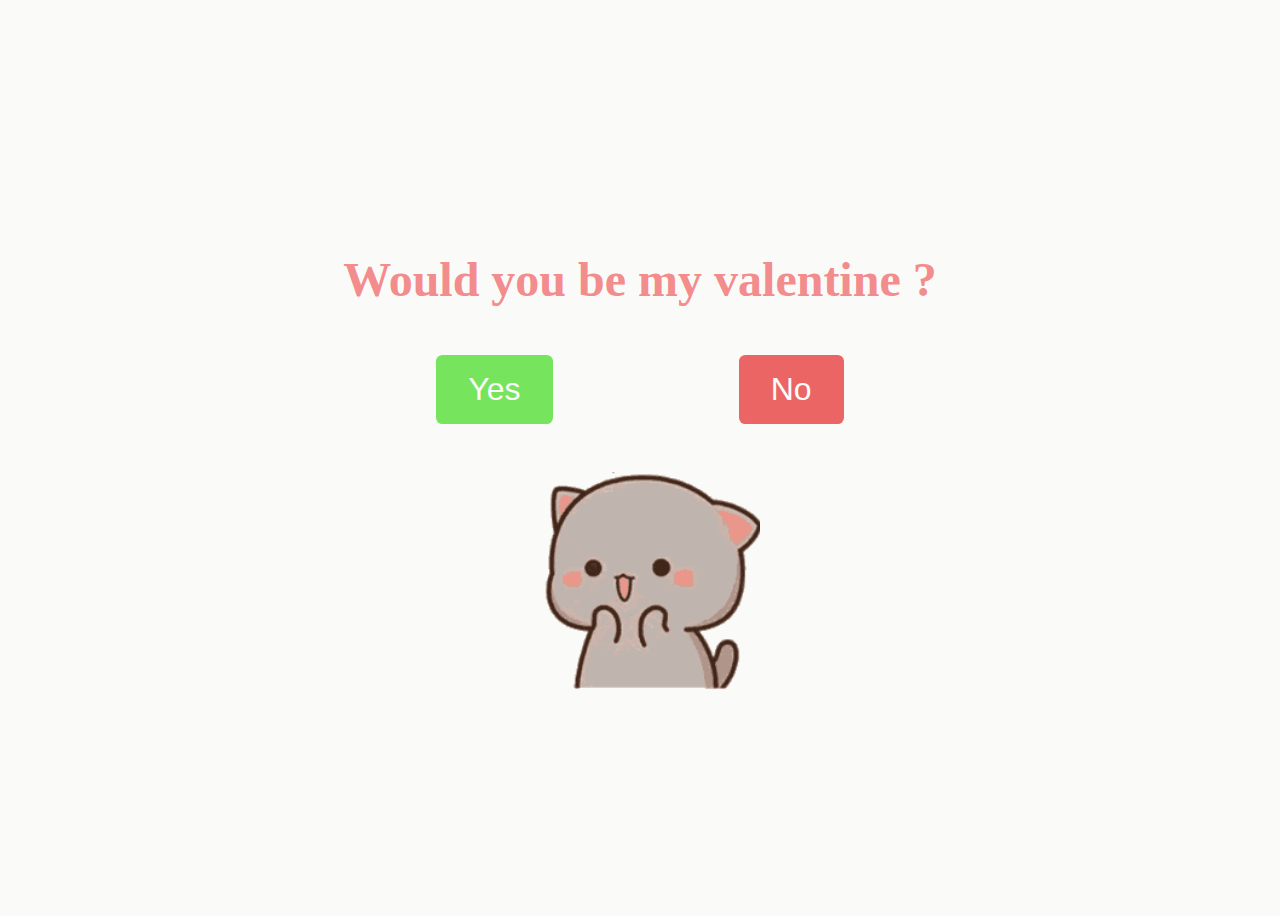
==== 1-Valentine/index.html @ 8cd1dc4e "Add files via upload" ====
<!DOCTYPE html>
<html lang="en">
<head>
    <meta charset="UTF-8">
    <meta name="viewport" content="width=device-width, initial-scale=1.0">
    <link rel="stylesheet" href="./style.css">
    <script src="./script.js" defer></script>
    <title>Document</title>
</head>
<body>
    <div class="container">
        <div class="message">Would you be my valentine ?</div>
        <div class="answer">
            <button class="button yes">Yes</button>
            <button class="button no">No</button>
        </div>
        <img src="./assets/ask.gif">
    </div>
</body>
</html>
---- 1-Valentine/style.css ----
/*General*/

:root{
    --background : #FAFBF8;
    --pink : #EB6565;
    --green : #76E45C;
    --text : #f38c8c;
}

body{
    background-color: var(--background);
    display: flex;
    height: 100vh;
    justify-content: center;
    align-items: center;
    text-align: center;
}

.message{
    font-size: 3rem;
    font-weight: bold;
    margin: 1em 0;
    color: var(--text);
    font-family: 'Montserrat';
}


/*Answer*/
.answer{
    display: flex;
    justify-content: space-around;
    margin-bottom: 3em;
}

.button{
    background-color:#EB6565;
    font-size: 2rem;
    padding: 0.5em 1em;
    border-radius: 0.2em;
    color: var(--background);
    border: none;
    cursor:pointer;
    top: 0;
    transition: all cubic-bezier(0.215, 0.610, 0.355, 1) 0.3s;
}

.button:hover, .button:active{
    position: relative;
    top : -0.5em;
}

.yes{
    background-color: var(--green);
}

.no{
    background-color: var(--pink);
}


/*image*/
img{
    display: block;
    width: 15em;
    height: 15em;
    aspect-ratio: 4/3;
    object-fit: cover;
    margin: 0 auto;
}
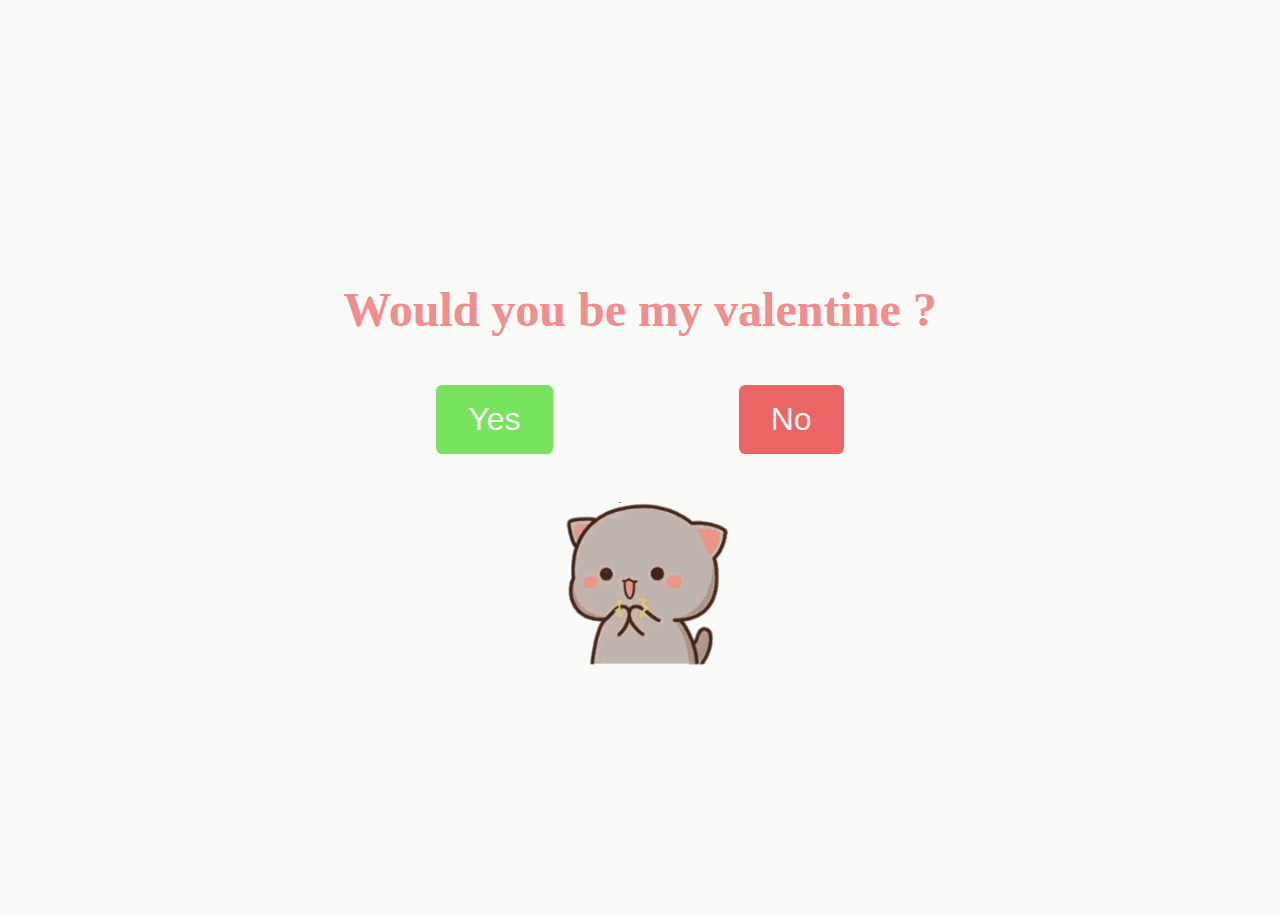
==== commit 2e21c125: "Add files via upload" ====
--- a/1-Valentine/index.html
+++ b/1-Valentine/index.html
@@ -5,7 +5,7 @@
     <meta name="viewport" content="width=device-width, initial-scale=1.0">
     <link rel="stylesheet" href="./style.css">
     <script src="./script.js" defer></script>
-    <title>Document</title>
+    <title>Valentine</title>
 </head>
 <body>
     <div class="container">
--- a/1-Valentine/style.css
+++ b/1-Valentine/style.css
@@ -5,6 +5,7 @@
     --pink : #EB6565;
     --green : #76E45C;
     --text : #f38c8c;
+    color-scheme: light only;
 }
 
 body{
@@ -17,7 +18,7 @@
 }
 
 .message{
-    font-size: 3rem;
+    font-size: clamp(1rem, calc(5vw + 0.1rem),3rem);
     font-weight: bold;
     margin: 1em 0;
     color: var(--text);
@@ -34,7 +35,7 @@
 
 .button{
     background-color:#EB6565;
-    font-size: 2rem;
+    font-size: clamp(0.5rem, calc(5vw + 0.1rem),2rem);
     padding: 0.5em 1em;
     border-radius: 0.2em;
     color: var(--background);
@@ -61,10 +62,9 @@
 /*image*/
 img{
     display: block;
-    width: 15em;
-    height: 15em;
+    width: clamp(100px,40vw, 15em);
     aspect-ratio: 4/3;
-    object-fit: cover;
+    object-fit:contain;
     margin: 0 auto;
 }
 
